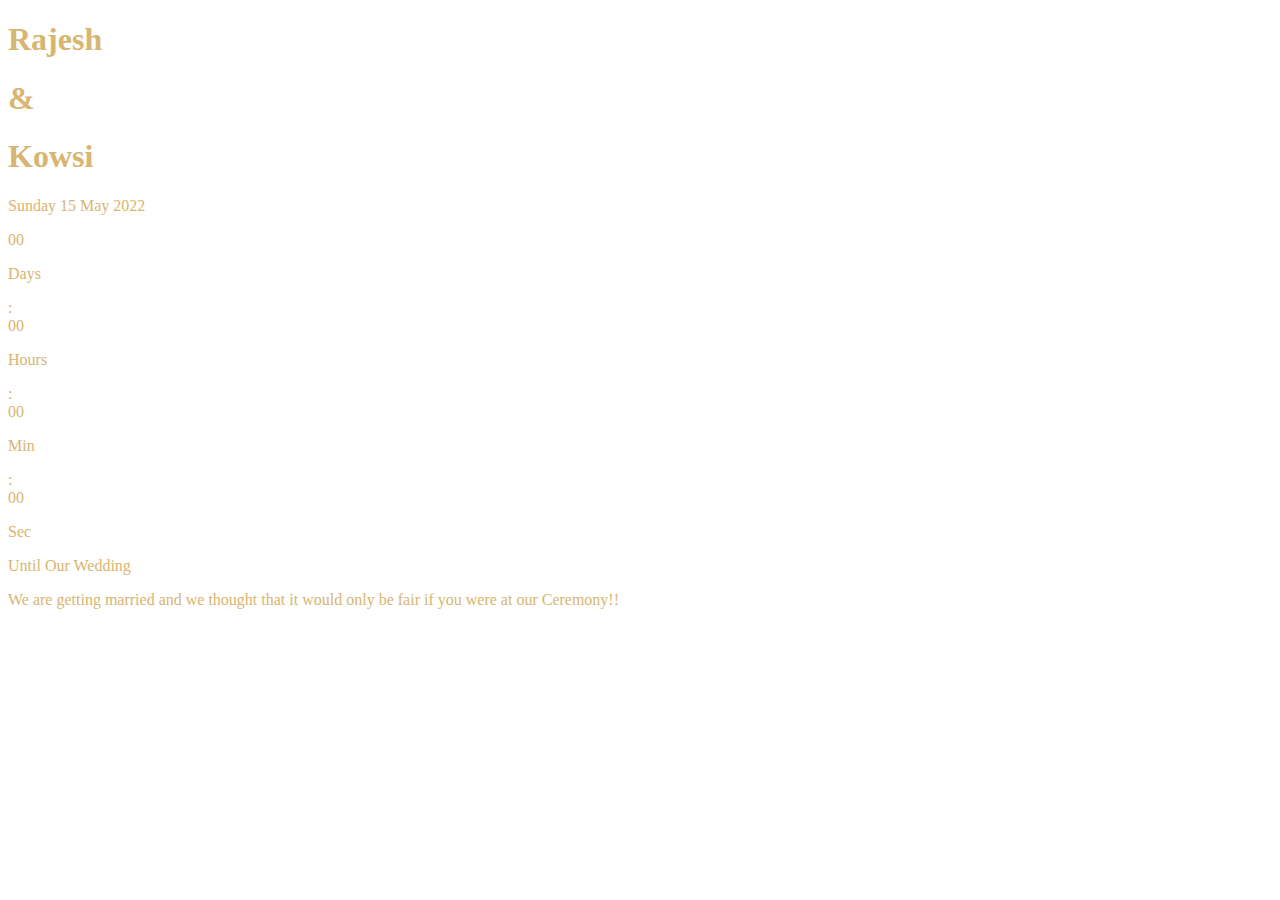
==== index.html @ df427284 "Initially added all the files" ====
<!DOCTYPE html>
<html>

<head>
  <iframe src="https://www.google.com/recaptcha/api2/aframe" width="0" height="0" style="display: none;"></iframe>
  <script
    src="https://partner.googleadservices.com/gampad/cookie.js?domain=weddingcountdown.app&amp;callback=_gfp_s_&amp;client=ca-pub-1834819461294413&amp;cookie=ID%3D0da181b50107f639-226eb4cf75d20084%3AT%3D1651133417%3ART%3D1651133417%3AS%3DALNI_MalWifsF5QAxH7OD2oUKZdy8uF-Nw">
  </script>
  <script src="https://pagead2.googlesyndication.com/pagead/managed/js/adsense/m202204210101/show_ads_impl.js?bust=31067235" id="google_shimpl"></script>
  <script async="" src="https://www.googletagmanager.com/gtag/js?id=G-8918T90C54"></script>
  <script>
    window.dataLayer = window.dataLayer || [];

    function gtag() {
      dataLayer.push(arguments);
    }
    gtag('js', new Date());

    gtag('config', 'G-8918T90C54');
  </script>
  <meta name="theme-color" content="#fc575e">
  <meta name="viewport" content="width=device-width">
  <meta charset="utf-8">
  <title>Rajesh ❤️ Kowsi Wedding Countdown</title>
  <meta name="robots" content="index,follow">
  <meta name="description" content="Wedding countdown is a wedding countdown app for Android. This timer app counts down days until your wedding date and at the same time allows you to design the wedding countdown page as you like">
  <meta property="og:title" content="Rajesh  ❤️  Kowsi  Wedding Countdown">
  <meta property="og:description" content="Wedding countdown is a wedding countdown app for Android. This timer app counts down days until your wedding date and at the same time allows you to design the wedding countdown page as you like">
  <meta property="og:image" content="https://firebasestorage.googleapis.com/v0/b/wedding-day-counter.appspot.com/o/web%2F5_15_2022_3c5a9bfc-2caf-4689-a928-f1ccabbaa469%2Fbg.jpg?alt=media">
  <meta property="og:image:alt" content="Rajesh ❤️  Kowsi  Wedding Countdown">
  <meta property="og:image:width" content="800">
  <meta property="og:image:height" content="600">
  <meta property="og:site_name" content="WeddingCountdown.app">
  <meta name="next-head-count" content="13">
  <!-- <link rel="preload" href="_next/static/css/b36b95d97a3a9784054e.css" as="style"> -->

  <script src="_next/static/chunks/timer.js"></script>
  <style></style>
</head>

<body>
  <div id="__next">
    <div class="app-container " style="min-height: 620px;">
      <main>

        <div class="h-full">
          <div class="invitation  h-full  relative
      bg-gray-900 text-white" style="filter: none; color: rgb(216, 181, 113);">
            <div class="absolute top-0 left-0 w-full h-full  bg-cover bg-center animate-bg-pos"
              style="background-image: url(&quot;images/bg.jpeg?alt=media&quot;); background-position: 0px 0px; filter: blur(0px);">
            </div>
            <div class="absolute z-20  w-full h-full p-4 flex flex-col justify-center items-center font-wdc_courgette">
              <div class="text-center text-4xl overflow-hidden" style="opacity: 1;">
                <h1 class = "PreciousFont">Rajesh</h1>
                <h1 class ="and">&amp;</h1>
                <h1 class = "PreciousFont">Kowsi</h1>
                <p class="text-sm">Sunday 15 May 2022</p>
              </div>
              <div class=" text-2xl relative mt-6 show-heart">
                <div class="absolute h-full w-full  bg-no-repeat bg-contain bg-center animate-heartbeat " style="background-image: url(&quot;images/shapes/heart/bg_shape_heart_5.png&quot;); opacity: 1;"></div>
                <div class="relative z-20  -top-4">
                  <div class="font-wdc_courgette" style="color: rgb(216, 181, 113);">
                    <div class="counter counter__">
                      <div class="counter__element">
                        <div id="days" style="opacity: 1;">00</div>
                        <p style="opacity: 1;">Days</p>
                      </div><span class="counter-seperator" style="opacity: 1;">:</span>
                      <div class="counter__element">
                        <div id="hours" style="opacity: 1;">00</div>
                        <p style="opacity: 1;">Hours</p>
                      </div><span class="counter-seperator" style="opacity: 1;">:</span>
                      <div class="counter__element">
                        <div id="mins" style="opacity: 1;">00</div>
                        <p style="opacity: 1;">Min</p>
                      </div><span class="counter-seperator" style="opacity: 1;">:</span>
                      <div class="counter__element">
                        <div id="secs" style="opacity: 1;">00</div>
                        <p style="opacity: 1;">Sec</p>
                      </div>
                    </div>
                  </div>
                  <script src="_next/static/chunks/timer.js"></script>
                  <p class="text-sm  mt-4 text-center" style="opacity: 1;">Until Our Wedding</p>
                </div>
              </div>
              <div class="text-sm  mt-4 text-center w-full px-3 h-14" style="opacity: 1;">
                <p class = "quote_p text-center">
                  <span class = "quote">We</span>
                  <span class = "quote">are</span>
                  <span class = "quote">getting</span>
                  <span class = "quote">married</span>
                  <span class = "quote">and</span>
                  <span class = "quote">we</span>
                  <span class = "quote">thought</span>
                  <span class = "quote">that</span>
                  <span class = "quote">it</span>
                  <span class = "quote">would</span>
                  <span class = "quote">only</span>
                  <span class = "quote">be</span>
                  <span class = "quote">fair</span>
                  <span class = "quote">if</span>
                  <span class = "quote">you</span>
                  <span class = "quote">were</span>
                  <span class = "quote">at</span>
                  <span class = "quote">our</span>
                  <span class = "quote">Ceremony!!</span>
                  <!-- <span class = "quote">be a</span>
                  <span class = "quote">reason</span>
                  <span class = "quote">for</span>
                  <span class = "quote">much</span>
                  <span class = "quote">more</span>
                  <span class = "quote">happiness</span>
                  <span class = "quote">at my</span>
                  <span class = "quote">wedding</span>
                  <span class = "quote">and</span>
                  <span class = "quote">give</span>
                  <span class = "quote">me</span>
                  <span class = "quote">one</span>
                  <span class = "quote">more</span>
                  <span class = "quote">reason</span>
                  <span class = "quote">to Smile!!!</span> -->
                </p>
              </div>
            </div>
          </div>
        </div>
      </main>
    </div>
  </div>

  <script id="__NEXT_DATA__" type="application/json">
    {
      "props": {
        "pageProps": {}
      },
      "page": "/watch",
      "query": {},
      "buildId": "m2f8VkoVGrjE9tf_0BhyI",
      "nextExport": true,
      "autoExport": true,
      "isFallback": false,
      "scriptLoader": []
    }
  </script>
  <link rel="stylesheet" href="_next/static/css/b36b95d97a3a9784054e.css" data-n-g=""><noscript data-n-css=""></noscript>


</body>
<script>
window.setTimeout(function() {
  location.href = "invitation.html";
}, 5000);
</script>


</html>
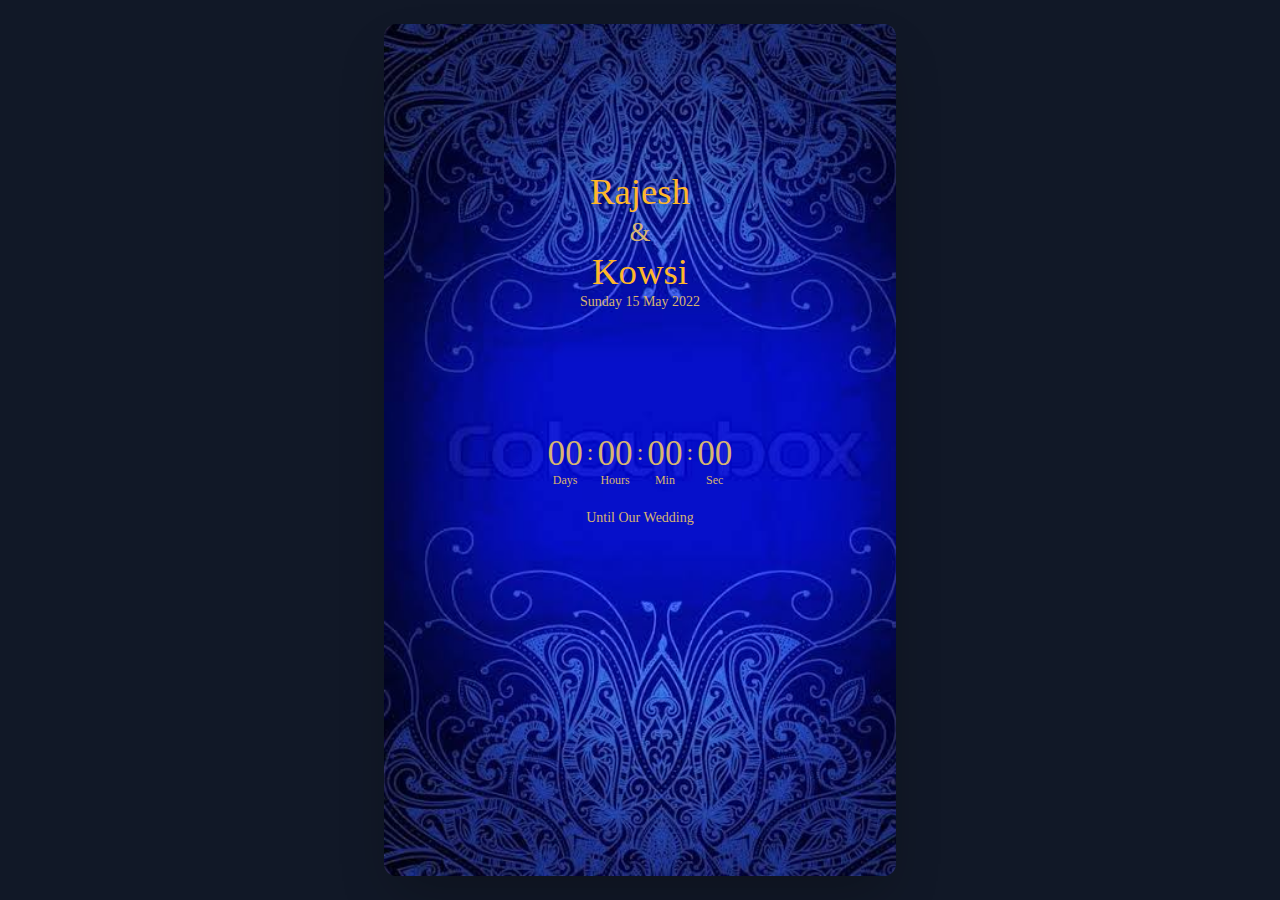
==== commit c7ad203e: "Update index.html" ====
--- a/index.html
+++ b/index.html
@@ -23,14 +23,14 @@
   <meta charset="utf-8">
   <title>Rajesh ❤️ Kowsi Wedding Countdown</title>
   <meta name="robots" content="index,follow">
-  <meta name="description" content="Wedding countdown is a wedding countdown app for Android. This timer app counts down days until your wedding date and at the same time allows you to design the wedding countdown page as you like">
-  <meta property="og:title" content="Rajesh  ❤️  Kowsi  Wedding Countdown">
-  <meta property="og:description" content="Wedding countdown is a wedding countdown app for Android. This timer app counts down days until your wedding date and at the same time allows you to design the wedding countdown page as you like">
-  <meta property="og:image" content="https://firebasestorage.googleapis.com/v0/b/wedding-day-counter.appspot.com/o/web%2F5_15_2022_3c5a9bfc-2caf-4689-a928-f1ccabbaa469%2Fbg.jpg?alt=media">
-  <meta property="og:image:alt" content="Rajesh ❤️  Kowsi  Wedding Countdown">
+  <meta name="description" content="Coordially Inviting to Attend Our Wedding and Shower your blessings On Us!!!">
+  <meta property="og:title" content="Rajesh  ❤️  Kowsi  Wedding Invitation">
+  <meta property="og:description" content="Coordially Inviting to Attend Our Wedding and Shower your blessings On Us!!!">
+  <meta property="og:image" content="Full_Invitation.jpg?alt=media">
+  <meta property="og:image:alt" content="Rajesh ❤️  Kowsi  Wedding Invitation">
   <meta property="og:image:width" content="800">
   <meta property="og:image:height" content="600">
-  <meta property="og:site_name" content="WeddingCountdown.app">
+  <meta property="og:site_name" content="WeddingInvitation">
   <meta name="next-head-count" content="13">
   <!-- <link rel="preload" href="_next/static/css/b36b95d97a3a9784054e.css" as="style"> -->
 
@@ -47,7 +47,7 @@
           <div class="invitation  h-full  relative
       bg-gray-900 text-white" style="filter: none; color: rgb(216, 181, 113);">
             <div class="absolute top-0 left-0 w-full h-full  bg-cover bg-center animate-bg-pos"
-              style="background-image: url(&quot;images/bg.jpeg?alt=media&quot;); background-position: 0px 0px; filter: blur(0px);">
+              style="background-image: url(&quot;bg.jpeg?alt=media&quot;); background-position: 0px 0px; filter: blur(0px);">
             </div>
             <div class="absolute z-20  w-full h-full p-4 flex flex-col justify-center items-center font-wdc_courgette">
               <div class="text-center text-4xl overflow-hidden" style="opacity: 1;">
@@ -57,7 +57,7 @@
                 <p class="text-sm">Sunday 15 May 2022</p>
               </div>
               <div class=" text-2xl relative mt-6 show-heart">
-                <div class="absolute h-full w-full  bg-no-repeat bg-contain bg-center animate-heartbeat " style="background-image: url(&quot;images/shapes/heart/bg_shape_heart_5.png&quot;); opacity: 1;"></div>
+                <div class="absolute h-full w-full  bg-no-repeat bg-contain bg-center animate-heartbeat " style="background-image: url(&quot;bg_shape_heart_5.png&quot;); opacity: 1;"></div>
                 <div class="relative z-20  -top-4">
                   <div class="font-wdc_courgette" style="color: rgb(216, 181, 113);">
                     <div class="counter counter__">
@@ -79,7 +79,7 @@
                       </div>
                     </div>
                   </div>
-                  <script src="_next/static/chunks/timer.js"></script>
+                  <script src="timer.js"></script>
                   <p class="text-sm  mt-4 text-center" style="opacity: 1;">Until Our Wedding</p>
                 </div>
               </div>
@@ -142,14 +142,14 @@
       "scriptLoader": []
     }
   </script>
-  <link rel="stylesheet" href="_next/static/css/b36b95d97a3a9784054e.css" data-n-g=""><noscript data-n-css=""></noscript>
+  <link rel="stylesheet" href="styles.css" data-n-g=""><noscript data-n-css=""></noscript>
 
 
 </body>
 <script>
 window.setTimeout(function() {
   location.href = "invitation.html";
-}, 5000);
+}, 6000);
 </script>
 
 
--- a/styles.css
+++ b/styles.css
@@ -0,0 +1,2560 @@
+@font-face {
+  font-family: Aclonica;
+  src: url(fonts/Aclonica-Regular.ttf) format("truetype")
+}
+
+@font-face {
+  font-family: Courgette-Regular;
+  src: url(Courgette-Regular.ttf) format("truetype");
+}
+@font-face {
+  font-family: Blacksword;
+  src: url(fonts/Blacksword.otf) format("truetype");
+}
+
+@font-face {
+  font-family: bold;
+  src: url(/fonts/Precious.ttf) format("truetype")
+}
+
+@font-face {
+  font-family: Parisienne-Regular;
+  src: url(fonts/Parisienne-Regular.ttf) format("truetype")
+}
+
+@font-face {
+  font-family: Courgette;
+  src: url(/fonts/Courgette.ttf) format("truetype")
+}
+
+@font-face {
+  font-family: GreatVibes;
+  src: url(/fonts/GreatVibes.ttf) format("truetype")
+}
+
+@font-face {
+  font-family: Kanit;
+  src: url(/fonts/Kanit.ttf) format("truetype")
+}
+
+@font-face {
+  font-family: Lora;
+  src: url(/fonts/Lora.ttf) format("truetype")
+}
+
+@font-face {
+  font-family: loveletters;
+  src: url(/fonts/loveletters.ttf) format("truetype")
+}
+
+@font-face {
+  font-family: Merienda;
+  src: url(/fonts/Merienda.ttf) format("truetype")
+}
+
+@font-face {
+  font-family: Niconne;
+  src: url(/fonts/Niconne.ttf) format("truetype")
+}
+
+@font-face {
+  font-family: Norican;
+  src: url(/fonts/Norican.ttf) format("truetype")
+}
+
+@font-face {
+  font-family: NovaRound;
+  src: url(/fonts/NovaRound.ttf) format("truetype")
+}
+
+@font-face {
+  font-family: Playball;
+  src: url(/fonts/Playball.ttf) format("truetype")
+}
+
+@font-face {
+  font-family: ReemKufi;
+  src: url(/fonts/ReemKufi.ttf) format("truetype")
+}
+
+@font-face {
+  font-family: Sacramento;
+  src: url(/fonts/Sacramento.ttf) format("truetype")
+}
+
+.font-wdc_aclonica {
+  font-family: Aclonica
+}
+
+.font-wdc_bold {
+  font-family: bold
+}
+
+.font-wdc_copse {
+  font-family: Copse
+}
+
+.font-wdc_courgette {
+  font-family: Courgette-Regular
+}
+
+.font-wdc_greatvibes {
+  font-family: GreatVibes
+}
+
+.font-wdc_kanit {
+  font-family: Kanit
+}
+
+.font-wdc_lora {
+  font-family: Lora
+}
+
+.font-wdc_loveletters {
+  font-family: loveletters
+}
+
+.font-wdc_merienda {
+  font-family: Merienda
+}
+
+.font-wdc_niconne {
+  font-family: Niconne
+}
+
+.font-wdc_norican {
+  font-family: Norican
+}
+
+.font-wdc_novaround {
+  font-family: NovaRound
+}
+
+.font-wdc_playball {
+  font-family: Playball
+}
+
+.font-wdc_reemkufi {
+  font-family: ReemKufi
+}
+
+.font-wdc_sacramento {
+  font-family: Sacramento
+}
+
+#headlessui-portal-root {
+  position: relative;
+  z-index: 50
+}
+
+@-webkit-keyframes animateBgPosition {
+  0% {
+    background-position: 0 0
+  }
+
+  to {
+    background-position: 100% 0
+  }
+}
+
+@keyframes animateBgPosition {
+  0% {
+    background-position: 0 0
+  }
+
+  to {
+    background-position: 100% 0
+  }
+}
+
+@-webkit-keyframes animateHeartBeat {
+  0% {
+    transform: scale(1.05)
+  }
+
+  to {
+    transform: scale(1)
+  }
+}
+
+@keyframes animateHeartBeat {
+  0% {
+    transform: scale(1.05)
+  }
+
+  to {
+    transform: scale(1)
+  }
+}
+
+.animate-heartbeat {
+  -webkit-animation: animateHeartBeat 1s infinite;
+  animation: animateHeartBeat 1s infinite;
+  -webkit-animation-delay: 1s;
+  animation-delay: 1s
+}
+
+.app-container {
+  position: relative;
+  height: 100%;
+  width: 100%;
+  --tw-bg-opacity: 1;
+  background-color: rgba(17, 24, 39, var(--tw-bg-opacity));
+  background-size: cover;
+  background-position: 50%
+}
+
+@media (min-width:768px) {
+  .app-container {
+    padding-top: 1.5rem;
+    padding-bottom: 1.5rem
+  }
+}
+
+.app-container main {
+  margin-left: auto;
+  margin-right: auto;
+  height: 100%;
+  max-width: 32rem;
+  overflow-x: hidden;
+  overscroll-behavior-y: auto;
+  --tw-shadow: 0 25px 50px -12px rgba(0, 0, 0, 0.25);
+  box-shadow: var(--tw-ring-offset-shadow, 0 0 #0000), var(--tw-ring-shadow, 0 0 #0000), var(--tw-shadow)
+}
+
+@media (min-width:768px) {
+  .app-container main {
+    border-radius: .75rem
+  }
+}
+
+.avatar__img {
+  height: 6rem;
+  width: 6rem;
+  border-radius: 9999px;
+  border-width: 2px;
+  --tw-border-opacity: 1;
+  border-color: rgba(255, 255, 255, var(--tw-border-opacity));
+  -o-object-fit: cover;
+  object-fit: cover;
+  -o-object-position: center;
+  object-position: center
+}
+
+.avatar__large {
+  height: 8rem;
+  width: 8rem
+}
+
+.counter {
+  display: flex;
+  justify-content: space-between;
+  padding: .25rem .75rem
+}
+
+.counter__element {
+  padding-left: .25rem;
+  padding-right: .25rem;
+  text-align: center;
+  font-size: 2.2rem;
+  line-height: 2.25rem;
+  min-width: 2.8rem
+  font-family: Blacksword;
+}
+
+.counter__element--whiteblock {
+  border-radius: .375rem;
+  --tw-bg-opacity: 1;
+  background-color: rgba(255, 255, 255, var(--tw-bg-opacity));
+  --tw-text-opacity: 1;
+  color: rgba(55, 65, 81, var(--tw-text-opacity));
+  --tw-shadow: 0 10px 15px -3px rgba(0, 0, 0, 0.1), 0 4px 6px -2px rgba(0, 0, 0, 0.05);
+  box-shadow: var(--tw-ring-offset-shadow, 0 0 #0000), var(--tw-ring-shadow, 0 0 #0000), var(--tw-shadow)
+}
+
+.counter__element p {
+  font-size: .75rem;
+  line-height: 1rem
+}
+
+.counter-seperator {
+  display: inline-block
+}
+
+.counter__whiteblock>:not([hidden])~:not([hidden]) {
+  --tw-space-x-reverse: 0;
+  margin-right: calc(.5rem * var(--tw-space-x-reverse));
+  margin-left: calc(.5rem * calc(1 - var(--tw-space-x-reverse)))
+}
+
+.counter__whiteblock .counter__element {
+  border-radius: .375rem;
+  --tw-bg-opacity: 1;
+  background-color: rgba(255, 255, 255, var(--tw-bg-opacity));
+  font-size: 1.875rem;
+  line-height: 2.25rem;
+  --tw-text-opacity: 1;
+  color: rgba(55, 65, 81, var(--tw-text-opacity));
+  --tw-shadow: 0 10px 15px -3px rgba(0, 0, 0, 0.1), 0 4px 6px -2px rgba(0, 0, 0, 0.05);
+  box-shadow: var(--tw-ring-offset-shadow, 0 0 #0000), var(--tw-ring-shadow, 0 0 #0000), var(--tw-shadow)
+}
+
+.counter__whiteblock .counter-seperator {
+  display: none
+}
+
+.counter__singleblock>:not([hidden])~:not([hidden]) {
+  --tw-space-x-reverse: 0;
+  margin-right: calc(.25rem * var(--tw-space-x-reverse));
+  margin-left: calc(.25rem * calc(1 - var(--tw-space-x-reverse)))
+}
+
+.counter__singleblock .counter__element:first-child {
+  border-top-left-radius: .5rem;
+  border-bottom-left-radius: .5rem
+}
+
+.counter__singleblock .counter__element:last-child {
+  border-top-right-radius: .5rem;
+  border-bottom-right-radius: .5rem
+}
+
+.counter__singleblock .counter__element {
+  --tw-bg-opacity: 1;
+  background-color: rgba(255, 255, 255, var(--tw-bg-opacity));
+  font-size: 1.875rem;
+  line-height: 2.25rem;
+  --tw-text-opacity: 1;
+  color: rgba(55, 65, 81, var(--tw-text-opacity));
+  --tw-shadow: 0 10px 15px -3px rgba(0, 0, 0, 0.1), 0 4px 6px -2px rgba(0, 0, 0, 0.05);
+  box-shadow: var(--tw-ring-offset-shadow, 0 0 #0000), var(--tw-ring-shadow, 0 0 #0000), var(--tw-shadow)
+}
+
+.counter__singleblock .counter-seperator {
+  display: none
+}
+
+.counter__daysleft>:not([hidden])~:not([hidden]) {
+  --tw-space-x-reverse: 0;
+  margin-right: calc(1rem * var(--tw-space-x-reverse));
+  margin-left: calc(1rem * calc(1 - var(--tw-space-x-reverse)))
+}
+
+.counter__daysleft .counter__element.counter_day {
+  margin-left: auto;
+  margin-right: auto;
+  margin-bottom: 2rem;
+  width: 7rem;
+  padding: .75rem;
+  font-size: 3.75rem;
+  line-height: 1
+}
+
+.counter__daysleft .counter__element.counter_day p {
+  font-size: 1rem;
+  line-height: 1.5rem
+}
+
+.counter__daysleft .counter_time_elements {
+  display: flex
+}
+
+.counter__daysleft .counter_time_elements>:not([hidden])~:not([hidden]) {
+  --tw-space-x-reverse: 0;
+  margin-right: calc(.75rem * var(--tw-space-x-reverse));
+  margin-left: calc(.75rem * calc(1 - var(--tw-space-x-reverse)))
+}
+
+.counter__daysleft .counter__element {
+  position: relative;
+  border-width: 2px;
+  border-color: transparent;
+  --tw-ring-offset-shadow: var(--tw-ring-inset) 0 0 0 var(--tw-ring-offset-width) var(--tw-ring-offset-color);
+  --tw-ring-shadow: var(--tw-ring-inset) 0 0 0 calc(1px + var(--tw-ring-offset-width)) var(--tw-ring-color);
+  box-shadow: var(--tw-ring-offset-shadow), var(--tw-ring-shadow), var(--tw-shadow, 0 0 #0000);
+  --tw-ring-opacity: 1;
+  --tw-ring-color: rgba(217, 119, 6, var(--tw-ring-opacity))
+}
+
+.counter__daysleft .counter__element:after, .counter__daysleft .counter__element:before {
+  position: absolute;
+  top: 0;
+  left: 0;
+  height: 100%;
+  width: 100%;
+  content: ""
+}
+
+.counter__daysleft .counter__element:before {
+  border-width: 2px;
+  --tw-border-opacity: 1;
+  border-color: rgba(245, 158, 11, var(--tw-border-opacity));
+  padding: .5rem
+}
+
+.counter__daysleft .counter__element {
+  padding: .25rem;
+  font-size: 1.875rem;
+  line-height: 2.25rem;
+  min-width: 4.3rem
+}
+
+.counter__daysleft .counter-seperator {
+  display: none
+}
+
+.animate-bg-pos {
+  -webkit-animation: animateBgPosition 5s linear infinite alternate;
+  animation: animateBgPosition 5s linear infinite alternate;
+  -webkit-animation-delay: 1s;
+  animation-delay:1s
+}
+
+.show-heart {
+  display: flex;
+  height: 20rem;
+  width: 24rem;
+  flex-direction: column;
+  align-items: center;
+  justify-content: center;
+  background-size: contain;
+  background-position: 50%;
+  background-repeat: no-repeat
+}
+
+.theme-elegant .counter__element p {
+  --tw-text-opacity: 1;
+  color: rgba(156, 163, 175, var(--tw-text-opacity))
+}
+
+.theme-daystogo {
+  background-size: 100%;
+  background-repeat: no-repeat;
+  background-position: top;
+  background-image: linear-gradient(115deg, transparent 50%, rgb(241 118 118/40%) 0)
+}
+
+@media (min-width:768px) {
+  .theme-daystogo {
+    background-image: linear-gradient(115deg, transparent 50%, rgb(241 118 118/40%) 0)
+  }
+}
+
+.theme-daystogo .counter_day div {
+  font-size: 6rem;
+  line-height: 1
+}
+
+@media (min-width:768px) {
+  .theme-daystogo .counter_day div {
+    font-size: 6rem;
+    line-height: 1
+  }
+}
+
+.theme-daystogo .counter_day p {
+  font-size: 1.25rem;
+  line-height: 1.75rem
+}
+
+.theme-daystogo .counter_time_elements {
+  margin-top: .5rem;
+  display: flex
+}
+
+.theme-daystogo .counter_time_elements .counter__element div {
+  font-size: 1.875rem;
+  line-height: 2.25rem
+}
+
+.theme-balckandwhite .counter {
+  width: 5rem;
+  flex-direction: column;
+  padding-left: 0;
+  padding-right: 0
+}
+
+.theme-balckandwhite .counter-seperator {
+  display: none
+}
+
+.theme-balckandwhite .counter__element {
+  margin-bottom: .5rem;
+  width: 5rem;
+  border-radius: .125rem;
+  padding: .5rem;
+  text-align: left;
+  font-size: 2.25rem;
+  line-height: 2.5rem;
+  --tw-text-opacity: 1;
+  color: rgba(255, 255, 255, var(--tw-text-opacity));
+  background-color: #f9f9f96b
+}
+
+.theme-balckandwhite .counter__element p, .theme-balckandwhite .date-txt {
+  --tw-text-opacity: 1;
+  color: rgba(0, 0, 0, var(--tw-text-opacity))
+}
+
+.theme-balckandwhite .date-txt {
+  margin-top: .5rem;
+  margin-bottom: 1.5rem;
+  font-size: 1.125rem;
+  line-height: 1.75rem
+}
+
+.date-txt span, .meta-text {
+  display: inline-block;
+  border-radius: .5rem;
+  padding-left: .5rem;
+  padding-right: .5rem;
+  --tw-text-opacity: 1;
+  color: rgba(0, 0, 0, var(--tw-text-opacity));
+  background-color: #f9f9f96b
+}
+
+.article-card {
+  width: 100%;
+  padding: 1rem
+}
+
+@media (min-width:768px) {
+  .article-card {
+    width: 50%
+  }
+}
+
+.article-card__body {
+  display: block;
+  cursor: pointer;
+  overflow: hidden;
+  border-radius: .375rem;
+  --tw-bg-opacity: 1;
+  background-color: rgba(255, 255, 255, var(--tw-bg-opacity));
+  padding: 1rem;
+  --tw-text-opacity: 1;
+  color: rgba(75, 85, 99, var(--tw-text-opacity));
+  --tw-shadow: 0 1px 2px 0 rgba(0, 0, 0, 0.05)
+}
+
+.article-card__body, .article-card__body:hover {
+  box-shadow: var(--tw-ring-offset-shadow, 0 0 #0000), var(--tw-ring-shadow, 0 0 #0000), var(--tw-shadow)
+}
+
+.article-card__body:hover {
+  --tw-shadow: 0 20px 25px -5px rgba(0, 0, 0, 0.1), 0 10px 10px -5px rgba(0, 0, 0, 0.04)
+}
+
+.article-card__body h2 {
+  font-size: 1.25rem;
+  line-height: 1.75rem;
+  font-weight: 600;
+  line-height: 1.5;
+  letter-spacing: .025em
+}
+
+.article-card__body p {
+  height: 4rem;
+  overflow-y: hidden
+}
+
+.article-card__body:hover h2, .article-card__footer {
+  --tw-text-opacity: 1;
+  color: rgba(236, 72, 153, var(--tw-text-opacity))
+}
+
+.article-card__footer {
+  position: relative;
+  font-size: .75rem;
+  line-height: 1rem
+}
+
+.article-post {
+  padding: 1rem
+}
+
+.article-post article {
+  color: #374151;
+  max-width: 65ch
+}
+
+.article-post article [class~=lead] {
+  color: #4b5563;
+  font-size: 1.25em;
+  line-height: 1.6;
+  margin-top: 1.2em;
+  margin-bottom: 1.2em
+}
+
+.article-post article a {
+  color: #111827;
+  text-decoration: underline;
+  font-weight: 500
+}
+
+.article-post article strong {
+  color: #111827;
+  font-weight: 600
+}
+
+.article-post article ol[type=A] {
+  --list-counter-style: upper-alpha
+}
+
+.article-post article ol[type=a] {
+  --list-counter-style: lower-alpha
+}
+
+.article-post article ol[type=A s] {
+  --list-counter-style: upper-alpha
+}
+
+.article-post article ol[type=a s] {
+  --list-counter-style: lower-alpha
+}
+
+.article-post article ol[type=I] {
+  --list-counter-style: upper-roman
+}
+
+.article-post article ol[type=i] {
+  --list-counter-style: lower-roman
+}
+
+.article-post article ol[type=I s] {
+  --list-counter-style: upper-roman
+}
+
+.article-post article ol[type=i s] {
+  --list-counter-style: lower-roman
+}
+
+.article-post article ol[type="1"] {
+  --list-counter-style: decimal
+}
+
+.article-post article ol>li {
+  position: relative;
+  padding-left: 1.75em
+}
+
+.article-post article ol>li:before {
+  content: counter(list-item, var(--list-counter-style, decimal)) ".";
+  position: absolute;
+  font-weight: 400;
+  color: #6b7280;
+  left: 0
+}
+
+.article-post article ul>li {
+  position: relative;
+  padding-left: 1.75em
+}
+
+.article-post article ul>li:before {
+  content: "";
+  position: absolute;
+  background-color: #d1d5db;
+  border-radius: 50%;
+  width: .375em;
+  height: .375em;
+  top: calc(.875em - .1875em);
+  left: .25em
+}
+
+.article-post article hr {
+  border-color: #e5e7eb;
+  border-top-width: 1px;
+  margin-top: 3em;
+  margin-bottom: 3em
+}
+
+.article-post article blockquote {
+  font-weight: 500;
+  font-style: italic;
+  color: #111827;
+  border-left-width: .25rem;
+  border-left-color: #e5e7eb;
+  quotes: "\201C""\201D""\2018""\2019";
+  margin-top: 1.6em;
+  margin-bottom: 1.6em;
+  padding-left: 1em
+}
+
+.article-post article blockquote p:first-of-type:before {
+  content: open-quote
+}
+
+.article-post article blockquote p:last-of-type:after {
+  content: close-quote
+}
+
+.article-post article h1 {
+  color: #111827;
+  font-weight: 800;
+  font-size: 2.25em;
+  margin-top: 0;
+  margin-bottom: .8888889em;
+  line-height: 1.1111111
+}
+
+.article-post article h2 {
+  color: #111827;
+  font-weight: 700;
+  font-size: 1.5em;
+  margin-top: 2em;
+  margin-bottom: 1em;
+  line-height: 1.3333333
+}
+
+.article-post article h3 {
+  color: #111827;
+  font-weight: 600;
+  font-size: 1.25em;
+  margin-top: 1.6em;
+  margin-bottom: .6em;
+  line-height: 1.6
+}
+
+.article-post article h4 {
+  color: #111827;
+  font-weight: 600;
+  margin-top: 1.5em;
+  margin-bottom: .5em;
+  line-height: 1.5
+}
+
+.article-post article figure figcaption {
+  color: #6b7280;
+  font-size: .875em;
+  line-height: 1.4285714;
+  margin-top: .8571429em
+}
+
+.article-post article code {
+  color: #111827;
+  font-weight: 600;
+  font-size: .875em
+}
+
+.article-post article code:after, .article-post article code:before {
+  content: "`"
+}
+
+.article-post article a code {
+  color: #111827
+}
+
+.article-post article pre {
+  color: #e5e7eb;
+  background-color: #1f2937;
+  overflow-x: auto;
+  font-size: .875em;
+  line-height: 1.7142857;
+  margin-top: 1.7142857em;
+  margin-bottom: 1.7142857em;
+  border-radius: .375rem;
+  padding: .8571429em 1.1428571em
+}
+
+.article-post article pre code {
+  background-color: transparent;
+  border-width: 0;
+  border-radius: 0;
+  padding: 0;
+  font-weight: 400;
+  color: inherit;
+  font-size: inherit;
+  font-family: inherit;
+  line-height: inherit
+}
+
+.article-post article pre code:after, .article-post article pre code:before {
+  content: none
+}
+
+.article-post article table {
+  width: 100%;
+  table-layout: auto;
+  text-align: left;
+  margin-top: 2em;
+  margin-bottom: 2em;
+  font-size: .875em;
+  line-height: 1.7142857
+}
+
+.article-post article thead {
+  color: #111827;
+  font-weight: 600;
+  border-bottom-width: 1px;
+  border-bottom-color: #d1d5db
+}
+
+.article-post article thead th {
+  vertical-align: bottom;
+  padding-right: .5714286em;
+  padding-bottom: .5714286em;
+  padding-left: .5714286em
+}
+
+.article-post article tbody tr {
+  border-bottom-width: 1px;
+  border-bottom-color: #e5e7eb
+}
+
+.article-post article tbody tr:last-child {
+  border-bottom-width: 0
+}
+
+.article-post article tbody td {
+  vertical-align: top;
+  padding: .5714286em
+}
+
+.article-post article {
+  font-size: 1rem;
+  line-height: 1.75
+}
+
+.article-post article p {
+  margin-top: 1.25em;
+  margin-bottom: 1.25em
+}
+
+.article-post article figure, .article-post article img, .article-post article video {
+  margin-top: 2em;
+  margin-bottom: 2em
+}
+
+.article-post article figure>* {
+  margin-top: 0;
+  margin-bottom: 0
+}
+
+.article-post article h2 code {
+  font-size: .875em
+}
+
+.article-post article h3 code {
+  font-size: .9em
+}
+
+.article-post article ol, .article-post article ul {
+  margin-top: 1.25em;
+  margin-bottom: 1.25em
+}
+
+.article-post article li {
+  margin-top: .5em;
+  margin-bottom: .5em
+}
+
+.article-post article>ul>li p {
+  margin-top: .75em;
+  margin-bottom: .75em
+}
+
+.article-post article>ul>li>:first-child {
+  margin-top: 1.25em
+}
+
+.article-post article>ul>li>:last-child {
+  margin-bottom: 1.25em
+}
+
+.article-post article>ol>li>:first-child {
+  margin-top: 1.25em
+}
+
+.article-post article>ol>li>:last-child {
+  margin-bottom: 1.25em
+}
+
+.article-post article ol ol, .article-post article ol ul, .article-post article ul ol, .article-post article ul ul {
+  margin-top: .75em;
+  margin-bottom: .75em
+}
+
+.article-post article h2+*, .article-post article h3+*, .article-post article h4+*, .article-post article hr+* {
+  margin-top: 0
+}
+
+.article-post article thead th:first-child {
+  padding-left: 0
+}
+
+.article-post article thead th:last-child {
+  padding-right: 0
+}
+
+.article-post article tbody td:first-child {
+  padding-left: 0
+}
+
+.article-post article tbody td:last-child {
+  padding-right: 0
+}
+
+.article-post article>:first-child {
+  margin-top: 0
+}
+
+.article-post article>:last-child {
+  margin-bottom: 0
+}
+
+.article-post article {
+  border-radius: .375rem;
+  --tw-bg-opacity: 1;
+  background-color: rgba(255, 255, 255, var(--tw-bg-opacity));
+  padding: 1rem;
+  --tw-text-opacity: 1;
+  color: rgba(75, 85, 99, var(--tw-text-opacity))
+}
+
+.article-post__footer {
+  padding-top: 1rem;
+  padding-bottom: 1rem
+}
+
+.static-page {
+  padding: 1rem
+}
+
+.static-page section {
+  color: #374151;
+  max-width: 65ch
+}
+
+.static-page section [class~=lead] {
+  color: #4b5563;
+  font-size: 1.25em;
+  line-height: 1.6;
+  margin-top: 1.2em;
+  margin-bottom: 1.2em
+}
+
+.static-page section a {
+  color: #111827;
+  text-decoration: underline;
+  font-weight: 500
+}
+
+.static-page section strong {
+  color: #111827;
+  font-weight: 600
+}
+
+.static-page section ol[type=A] {
+  --list-counter-style: upper-alpha
+}
+
+.static-page section ol[type=a] {
+  --list-counter-style: lower-alpha
+}
+
+.static-page section ol[type=A s] {
+  --list-counter-style: upper-alpha
+}
+
+.static-page section ol[type=a s] {
+  --list-counter-style: lower-alpha
+}
+
+.static-page section ol[type=I] {
+  --list-counter-style: upper-roman
+}
+
+.static-page section ol[type=i] {
+  --list-counter-style: lower-roman
+}
+
+.static-page section ol[type=I s] {
+  --list-counter-style: upper-roman
+}
+
+.static-page section ol[type=i s] {
+  --list-counter-style: lower-roman
+}
+
+.static-page section ol[type="1"] {
+  --list-counter-style: decimal
+}
+
+.static-page section ol>li {
+  position: relative;
+  padding-left: 1.75em
+}
+
+.static-page section ol>li:before {
+  content: counter(list-item, var(--list-counter-style, decimal)) ".";
+  position: absolute;
+  font-weight: 400;
+  color: #6b7280;
+  left: 0
+}
+
+.static-page section ul>li {
+  position: relative;
+  padding-left: 1.75em
+}
+
+.static-page section ul>li:before {
+  content: "";
+  position: absolute;
+  background-color: #d1d5db;
+  border-radius: 50%;
+  width: .375em;
+  height: .375em;
+  top: calc(.875em - .1875em);
+  left: .25em
+}
+
+.static-page section hr {
+  border-color: #e5e7eb;
+  border-top-width: 1px;
+  margin-top: 3em;
+  margin-bottom: 3em
+}
+
+.static-page section blockquote {
+  font-weight: 500;
+  font-style: italic;
+  color: #111827;
+  border-left-width: .25rem;
+  border-left-color: #e5e7eb;
+  quotes: "\201C""\201D""\2018""\2019";
+  margin-top: 1.6em;
+  margin-bottom: 1.6em;
+  padding-left: 1em
+}
+
+.static-page section blockquote p:first-of-type:before {
+  content: open-quote
+}
+
+.static-page section blockquote p:last-of-type:after {
+  content: close-quote
+}
+
+.static-page section h1 {
+  color: #111827;
+  font-weight: 800;
+  font-size: 2.25em;
+  margin-top: 0;
+  margin-bottom: .8888889em;
+  line-height: 1.1111111
+}
+
+.static-page section h2 {
+  color: #111827;
+  font-weight: 700;
+  font-size: 1.5em;
+  margin-top: 2em;
+  margin-bottom: 1em;
+  line-height: 1.3333333
+}
+
+.static-page section h3 {
+  color: #111827;
+  font-weight: 600;
+  font-size: 1.25em;
+  margin-top: 1.6em;
+  margin-bottom: .6em;
+  line-height: 1.6
+}
+
+.static-page section h4 {
+  color: #111827;
+  font-weight: 600;
+  margin-top: 1.5em;
+  margin-bottom: .5em;
+  line-height: 1.5
+}
+
+.static-page section figure figcaption {
+  color: #6b7280;
+  font-size: .875em;
+  line-height: 1.4285714;
+  margin-top: .8571429em
+}
+
+.static-page section code {
+  color: #111827;
+  font-weight: 600;
+  font-size: .875em
+}
+
+.static-page section code:after, .static-page section code:before {
+  content: "`"
+}
+
+.static-page section a code {
+  color: #111827
+}
+
+.static-page section pre {
+  color: #e5e7eb;
+  background-color: #1f2937;
+  overflow-x: auto;
+  font-size: .875em;
+  line-height: 1.7142857;
+  margin-top: 1.7142857em;
+  margin-bottom: 1.7142857em;
+  border-radius: .375rem;
+  padding: .8571429em 1.1428571em
+}
+
+.static-page section pre code {
+  background-color: transparent;
+  border-width: 0;
+  border-radius: 0;
+  padding: 0;
+  font-weight: 400;
+  color: inherit;
+  font-size: inherit;
+  font-family: inherit;
+  line-height: inherit
+}
+
+.static-page section pre code:after, .static-page section pre code:before {
+  content: none
+}
+
+.static-page section table {
+  width: 100%;
+  table-layout: auto;
+  text-align: left;
+  margin-top: 2em;
+  margin-bottom: 2em;
+  font-size: .875em;
+  line-height: 1.7142857
+}
+
+.static-page section thead {
+  color: #111827;
+  font-weight: 600;
+  border-bottom-width: 1px;
+  border-bottom-color: #d1d5db
+}
+
+.static-page section thead th {
+  vertical-align: bottom;
+  padding-right: .5714286em;
+  padding-bottom: .5714286em;
+  padding-left: .5714286em
+}
+
+.static-page section tbody tr {
+  border-bottom-width: 1px;
+  border-bottom-color: #e5e7eb
+}
+
+.static-page section tbody tr:last-child {
+  border-bottom-width: 0
+}
+
+.static-page section tbody td {
+  vertical-align: top;
+  padding: .5714286em
+}
+
+.static-page section {
+  font-size: 1rem;
+  line-height: 1.75
+}
+
+.static-page section p {
+  margin-top: 1.25em;
+  margin-bottom: 1.25em
+}
+
+.static-page section figure, .static-page section img, .static-page section video {
+  margin-top: 2em;
+  margin-bottom: 2em
+}
+
+.static-page section figure>* {
+  margin-top: 0;
+  margin-bottom: 0
+}
+
+.static-page section h2 code {
+  font-size: .875em
+}
+
+.static-page section h3 code {
+  font-size: .9em
+}
+
+.static-page section ol, .static-page section ul {
+  margin-top: 1.25em;
+  margin-bottom: 1.25em
+}
+
+.static-page section li {
+  margin-top: .5em;
+  margin-bottom: .5em
+}
+
+.static-page section>ul>li p {
+  margin-top: .75em;
+  margin-bottom: .75em
+}
+
+.static-page section>ul>li>:first-child {
+  margin-top: 1.25em
+}
+
+.static-page section>ul>li>:last-child {
+  margin-bottom: 1.25em
+}
+
+.static-page section>ol>li>:first-child {
+  margin-top: 1.25em
+}
+
+.static-page section>ol>li>:last-child {
+  margin-bottom: 1.25em
+}
+
+.prose ol ol, .prose ol ul, .prose ul ol, .prose ul ul, .static-page section ol ol, .static-page section ol ul, .static-page section ul ol, .static-page section ul ul {
+  margin-top: .75em;
+  margin-bottom: .75em
+}
+
+.static-page section h2+*, .static-page section h3+*, .static-page section h4+*, .static-page section hr+* {
+  margin-top: 0
+}
+
+.static-page section thead th:first-child {
+  padding-left: 0
+}
+
+.static-page section thead th:last-child {
+  padding-right: 0
+}
+
+.static-page section tbody td:first-child {
+  padding-left: 0
+}
+
+.static-page section tbody td:last-child {
+  padding-right: 0
+}
+
+.static-page section>:first-child {
+  margin-top: 0
+}
+
+.static-page section>:last-child {
+  margin-bottom: 0
+}
+
+.static-page section {
+  min-width: 100%;
+  border-radius: .375rem;
+  --tw-bg-opacity: 1;
+  background-color: rgba(255, 255, 255, var(--tw-bg-opacity));
+  padding: 1rem;
+  --tw-text-opacity: 1;
+  color: rgba(75, 85, 99, var(--tw-text-opacity))
+}
+
+.static-page__footer {
+  padding-top: 1rem;
+  padding-bottom: 1rem
+}
+
+.centerlize {
+  position: absolute;
+  text-align: center;
+  top: 50%;
+  left: 50%;
+  transform: translate(-50%, -50%)
+}
+
+.and {
+  font-size: 75%
+}
+
+.link-small {
+  font-size: .875rem;
+  line-height: 1.25rem;
+  --tw-text-opacity: 1;
+  color: rgba(248, 113, 113, var(--tw-text-opacity))
+}
+
+.link-small:hover {
+  --tw-text-opacity: 1;
+  color: rgba(219, 39, 119, var(--tw-text-opacity))
+}
+
+.grd-1 {
+  background-image: linear-gradient(to right top, #f76e7d, #f55e72, #f24c68, #ef365e, #eb1254)
+}
+
+.ad_main_area_bottom {
+  width: 320px;
+  height: 100px;
+  display: inline-block
+}
+
+@media(min-width:490px) {
+  .ad_main_area_bottom {
+    width: 468px;
+    height: 60px;
+    display: inline-block
+  }
+}
+
+/*! tailwindcss v2.2.15 | MIT License | https://tailwindcss.com */
+/*! modern-normalize v1.1.0 | MIT License | https://github.com/sindresorhus/modern-normalize */
+html {
+  -moz-tab-size: 4;
+  -o-tab-size: 4;
+  tab-size: 4;
+  line-height: 1.15;
+  -webkit-text-size-adjust: 100%
+}
+
+body {
+  margin: 0;
+  font-family: system-ui, -apple-system, Segoe UI, Roboto, Helvetica, Arial, sans-serif, Apple Color Emoji, Segoe UI Emoji
+}
+
+hr {
+  height: 0;
+  color: inherit
+}
+
+abbr[title] {
+  -webkit-text-decoration: underline dotted;
+  text-decoration: underline dotted
+}
+
+b, strong {
+  font-weight: bolder
+}
+
+code, kbd, pre, samp {
+  font-family: ui-monospace, SFMono-Regular, Consolas, Liberation Mono, Menlo, monospace;
+  font-size: 1em
+}
+
+small {
+  font-size: 80%
+}
+
+sub, sup {
+  font-size: 75%;
+  line-height: 0;
+  position: relative;
+  vertical-align: baseline
+}
+
+sub {
+  bottom: -.25em
+}
+
+sup {
+  top: -.5em
+}
+
+table {
+  text-indent: 0;
+  border-color: inherit
+}
+
+button, input, optgroup, select, textarea {
+  font-family: inherit;
+  font-size: 100%;
+  line-height: 1.15;
+  margin: 0
+}
+
+button, select {
+  text-transform: none
+}
+
+[type=button], button {
+  -webkit-appearance: button
+}
+
+legend {
+  padding: 0
+}
+
+progress {
+  vertical-align: baseline
+}
+
+summary {
+  display: list-item
+}
+
+blockquote, dd, dl, figure, h1, h2, h3, h4, h5, h6, hr, p, pre {
+  margin: 0
+}
+
+button {
+  background-color: transparent;
+  background-image: none
+}
+
+fieldset, ol, ul {
+  margin: 0;
+  padding: 0
+}
+
+ol, ul {
+  list-style: none
+}
+
+html {
+  font-family: ui-sans-serif, system-ui, -apple-system, BlinkMacSystemFont, Segoe UI, Roboto, Helvetica Neue, Arial, Noto Sans, sans-serif, Apple Color Emoji, Segoe UI Emoji, Segoe UI Symbol, Noto Color Emoji;
+  line-height: 1.5
+}
+
+body {
+  font-family: inherit;
+  line-height: inherit
+}
+
+*, :after, :before {
+  box-sizing: border-box;
+  border: 0 solid
+}
+
+hr {
+  border-top-width: 1px
+}
+
+img {
+  border-style: solid
+}
+
+textarea {
+  resize: vertical
+}
+
+input::-moz-placeholder, textarea::-moz-placeholder {
+  opacity: 1;
+  color: #9ca3af
+}
+
+input:-ms-input-placeholder, textarea:-ms-input-placeholder {
+  opacity: 1;
+  color: #9ca3af
+}
+
+input::placeholder, textarea::placeholder {
+  opacity: 1;
+  color: #9ca3af
+}
+
+button {
+  cursor: pointer
+}
+
+table {
+  border-collapse: collapse
+}
+
+h1, h2, h3, h4, h5, h6 {
+  font-size: inherit;
+  font-weight: inherit
+}
+
+a {
+  color: inherit;
+  text-decoration: inherit
+}
+
+button, input, optgroup, select, textarea {
+  padding: 0;
+  line-height: inherit;
+  color: inherit
+}
+
+code, kbd, pre, samp {
+  font-family: ui-monospace, SFMono-Regular, Menlo, Monaco, Consolas, Liberation Mono, Courier New, monospace
+}
+
+audio, canvas, embed, iframe, img, object, svg, video {
+  display: block;
+  vertical-align: middle
+}
+
+img, video {
+  max-width: 100%;
+  height: auto
+}
+
+*, :after, :before {
+  --tw-border-opacity: 1;
+  border-color: rgba(229, 231, 235, var(--tw-border-opacity))
+}
+
+#__next, body, html {
+  position: relative;
+  height: 100%
+}
+
+.static {
+  position: static
+}
+
+.fixed {
+  position: fixed
+}
+
+.absolute {
+  position: absolute
+}
+
+.relative {
+  position: relative
+}
+
+.inset-0 {
+  top: 0;
+  right: 0;
+  bottom: 0;
+  left: 0
+}
+
+.top-0 {
+  top: 0
+}
+
+.top-2 {
+  top: .5rem
+}
+
+.-top-4 {
+  top: -1rem
+}
+
+.right-2 {
+  right: .5rem
+}
+
+.bottom-0 {
+  bottom: 0
+}
+
+.left-0 {
+  left: 0
+}
+
+.z-10 {
+  z-index: 10
+}
+
+.z-20 {
+  z-index: 20
+}
+
+.z-50 {
+  z-index: 50
+}
+
+.mx-auto {
+  margin-left: auto;
+  margin-right: auto
+}
+
+.my-4 {
+  margin-top: 1rem;
+  margin-bottom: 1rem
+}
+
+.mt-2 {
+  margin-top: .5rem
+}
+
+.mt-4 {
+  margin-top: 1rem
+}
+
+.mt-6 {
+  margin-top: 1.5rem
+}
+
+.-mt-2 {
+  margin-top: -.5rem
+}
+
+.mb-2 {
+  margin-bottom: .5rem
+}
+
+.mb-4 {
+  margin-bottom: 1rem
+}
+
+.ml-2 {
+  margin-left: .5rem
+}
+
+.ml-3 {
+  margin-left: .75rem
+}
+
+.ml-auto {
+  margin-left: auto
+}
+
+.block {
+  display: block
+}
+
+.inline-block {
+  display: inline-block
+}
+
+.flex {
+  display: flex
+}
+
+.table {
+  display: table
+}
+
+.h-0 {
+  height: 0
+}
+
+.h-10 {
+  height: 2.5rem
+}
+
+.h-12 {
+  height: 3rem
+}
+
+.h-14 {
+  height: 3.5rem
+}
+
+.h-20 {
+  height: 5rem
+}
+
+.h-28 {
+  height: 7rem
+}
+
+.h-full {
+  height: 100%
+
+}
+
+.min-h-full {
+  min-height: 100%
+}
+
+.w-0 {
+  width: 0
+}
+
+.w-12 {
+  width: 3rem
+}
+
+.w-16 {
+  width: 4rem
+}
+
+.w-64 {
+  width: 16rem
+}
+
+.w-96 {
+  width: 24rem
+}
+
+.w-7\/12 {
+  width: 58.333333%
+}
+
+.w-full {
+  width: 100%
+}
+
+.max-w-screen-lg {
+  max-width: 1024px
+}
+
+.flex-shrink-0 {
+  flex-shrink: 0
+}
+
+.flex-grow {
+  flex-grow: 1
+}
+
+.transform {
+  --tw-translate-x: 0;
+  --tw-translate-y: 0;
+  --tw-rotate: 0;
+  --tw-skew-x: 0;
+  --tw-skew-y: 0;
+  --tw-scale-x: 1;
+  --tw-scale-y: 1;
+  transform: translateX(var(--tw-translate-x)) translateY(var(--tw-translate-y)) rotate(var(--tw-rotate)) skewX(var(--tw-skew-x)) skewY(var(--tw-skew-y)) scaleX(var(--tw-scale-x)) scaleY(var(--tw-scale-y))
+}
+
+.scale-95 {
+  --tw-scale-x: .95;
+  --tw-scale-y: .95
+}
+
+.scale-100 {
+  --tw-scale-x: 1;
+  --tw-scale-y: 1
+}
+
+@-webkit-keyframes spin {
+  to {
+    transform: rotate(1turn)
+  }
+}
+
+@keyframes spin {
+  to {
+    transform: rotate(1turn)
+  }
+}
+
+@-webkit-keyframes ping {
+  75%, to {
+    transform: scale(2);
+    opacity: 0
+  }
+}
+
+@keyframes ping {
+  75%, to {
+    transform: scale(2);
+    opacity: 0
+  }
+}
+
+@-webkit-keyframes pulse {
+  50% {
+    opacity: .5
+  }
+}
+
+@keyframes pulse {
+  50% {
+    opacity: .5
+  }
+}
+
+@-webkit-keyframes bounce {
+  0%, to {
+    transform: translateY(-25%);
+    -webkit-animation-timing-function: cubic-bezier(.8, 0, 1, 1);
+    animation-timing-function: cubic-bezier(.8, 0, 1, 1)
+  }
+
+  50% {
+    transform: none;
+    -webkit-animation-timing-function: cubic-bezier(0, 0, .2, 1);
+    animation-timing-function: cubic-bezier(0, 0, .2, 1)
+  }
+}
+
+@keyframes bounce {
+  0%, to {
+    transform: translateY(-25%);
+    -webkit-animation-timing-function: cubic-bezier(.8, 0, 1, 1);
+    animation-timing-function: cubic-bezier(.8, 0, 1, 1)
+  }
+
+  50% {
+    transform: none;
+    -webkit-animation-timing-function: cubic-bezier(0, 0, .2, 1);
+    animation-timing-function: cubic-bezier(0, 0, .2, 1)
+  }
+}
+
+.animate-pulse {
+  -webkit-animation: pulse 2s cubic-bezier(.4, 0, .6, 1) infinite;
+  animation: pulse 2s cubic-bezier(.4, 0, .6, 1) infinite
+}
+
+.list-inside {
+  list-style-position: inside
+}
+
+.list-disc {
+  list-style-type: disc
+}
+
+.flex-col {
+  flex-direction: column
+}
+
+.flex-col-reverse {
+  flex-direction: column-reverse
+}
+
+.flex-wrap {
+  flex-wrap: wrap
+}
+
+.items-end {
+  align-items: flex-end
+}
+
+.items-center {
+  align-items: center
+}
+
+.justify-end {
+  justify-content: flex-end
+}
+
+.justify-center {
+  justify-content: center
+}
+
+.space-x-2>:not([hidden])~:not([hidden]) {
+  --tw-space-x-reverse: 0;
+  margin-right: calc(.5rem * var(--tw-space-x-reverse));
+  margin-left: calc(.5rem * calc(1 - var(--tw-space-x-reverse)))
+}
+
+.space-x-4>:not([hidden])~:not([hidden]) {
+  --tw-space-x-reverse: 0;
+  margin-right: calc(1rem * var(--tw-space-x-reverse));
+  margin-left: calc(1rem * calc(1 - var(--tw-space-x-reverse)))
+}
+
+.space-y-1>:not([hidden])~:not([hidden]) {
+  --tw-space-y-reverse: 0;
+  margin-top: calc(.25rem * calc(1 - var(--tw-space-y-reverse)));
+  margin-bottom: calc(.25rem * var(--tw-space-y-reverse))
+}
+
+.space-y-2>:not([hidden])~:not([hidden]) {
+  --tw-space-y-reverse: 0;
+  margin-top: calc(.5rem * calc(1 - var(--tw-space-y-reverse)));
+  margin-bottom: calc(.5rem * var(--tw-space-y-reverse))
+}
+
+.overflow-hidden {
+  overflow: hidden
+}
+
+.overflow-y-auto {
+  overflow-y: auto
+}
+
+.truncate {
+  overflow: hidden;
+  text-overflow: ellipsis;
+  white-space: nowrap
+}
+
+.rounded-lg {
+  border-radius: .5rem
+}
+
+.rounded-xl {
+  border-radius: .75rem
+}
+
+.rounded-2xl {
+  border-radius: 1rem
+}
+
+.rounded-full {
+  border-radius: 9999px
+}
+
+.border {
+  border-width: 1px
+}
+
+.border-t-4 {
+  border-top-width: 4px
+}
+
+.border-b {
+  border-bottom-width: 1px
+}
+
+.border-dashed {
+  border-style: dashed
+}
+
+.border-red-400 {
+  --tw-border-opacity: 1;
+  border-color: rgba(248, 113, 113, var(--tw-border-opacity))
+}
+
+.border-green-400 {
+  --tw-border-opacity: 1;
+  border-color: rgba(52, 211, 153, var(--tw-border-opacity))
+}
+
+.border-pink-500 {
+  --tw-border-opacity: 1;
+  border-color: rgba(236, 72, 153, var(--tw-border-opacity))
+}
+
+.bg-black {
+  --tw-bg-opacity: 1;
+  background-color: rgba(0, 0, 0, var(--tw-bg-opacity))
+}
+
+.bg-white {
+  --tw-bg-opacity: 1;
+  background-color: rgba(255, 255, 255, var(--tw-bg-opacity))
+}
+
+.bg-gray-700 {
+  --tw-bg-opacity: 1;
+  background-color: rgba(55, 65, 81, var(--tw-bg-opacity))
+}
+
+.bg-gray-900 {
+  --tw-bg-opacity: 1;
+  background-color: rgba(17, 24, 39, var(--tw-bg-opacity))
+}
+
+.bg-red-100 {
+  --tw-bg-opacity: 1;
+  background-color: rgba(254, 226, 226, var(--tw-bg-opacity))
+}
+
+.bg-red-200 {
+  --tw-bg-opacity: 1;
+  background-color: rgba(254, 202, 202, var(--tw-bg-opacity))
+}
+
+.bg-red-400 {
+  --tw-bg-opacity: 1;
+  background-color: rgba(248, 113, 113, var(--tw-bg-opacity))
+}
+
+.hover\:bg-red-500:hover {
+  --tw-bg-opacity: 1;
+  background-color: rgba(239, 68, 68, var(--tw-bg-opacity))
+}
+
+.hover\:bg-red-600:hover {
+  --tw-bg-opacity: 1;
+  background-color: rgba(220, 38, 38, var(--tw-bg-opacity))
+}
+
+.bg-opacity-30 {
+  --tw-bg-opacity: 0.3
+}
+
+.bg-gradient-to-r {
+  background-image: linear-gradient(to right, var(--tw-gradient-stops))
+}
+
+.bg-gradient-to-br {
+  background-image: linear-gradient(to bottom right, var(--tw-gradient-stops))
+}
+
+.from-red-400 {
+  --tw-gradient-from: #f87171;
+  --tw-gradient-stops: var(--tw-gradient-from), var(--tw-gradient-to, hsla(0, 91%, 71%, 0))
+}
+
+.from-red-500 {
+  --tw-gradient-from: #ef4444;
+  --tw-gradient-stops: var(--tw-gradient-from), var(--tw-gradient-to, rgba(239, 68, 68, 0))
+}
+
+.via-pink-500 {
+  --tw-gradient-stops: var(--tw-gradient-from), #ec4899, var(--tw-gradient-to, rgba(236, 72, 153, 0))
+}
+
+.to-purple-500 {
+  --tw-gradient-to: #8b5cf6
+}
+
+.to-purple-600 {
+  --tw-gradient-to: #7c3aed
+}
+
+.bg-cover {
+  background-size: cover
+}
+
+.bg-contain {
+  background-size: contain
+}
+
+.bg-clip-text {
+  -webkit-background-clip: text;
+  background-clip: text
+}
+
+.bg-center {
+  background-position: 50%
+}
+
+.bg-no-repeat {
+  background-repeat: no-repeat
+}
+
+.p-0 {
+  padding: 0
+}
+
+.p-1 {
+  padding: .25rem
+}
+
+.p-2 {
+  padding: .5rem
+}
+
+.p-3 {
+  padding: .75rem
+}
+
+.p-4 {
+  padding: 1rem
+}
+
+.px-2 {
+  padding-left: .5rem;
+  padding-right: .5rem
+}
+
+.px-3 {
+  padding-left: .75rem;
+  padding-right: .75rem
+}
+
+.px-4 {
+  padding-left: 1rem;
+  padding-right: 1rem
+}
+
+.py-2 {
+  padding-top: .5rem;
+  padding-bottom: .5rem
+}
+
+.py-3 {
+  padding-top: .75rem;
+  padding-bottom: .75rem
+}
+
+.py-4 {
+  padding-top: 1rem;
+  padding-bottom: 1rem
+}
+
+.py-6 {
+  padding-top: 1.5rem;
+  padding-bottom: 1.5rem
+}
+
+.pt-4 {
+  padding-top: 1rem
+}
+
+.pb-2 {
+  padding-bottom: .5rem
+}
+
+.text-center {
+  text-align: center
+}
+
+.font-sans {
+  font-family: ui-sans-serif, system-ui, -apple-system, BlinkMacSystemFont, Segoe UI, Roboto, Helvetica Neue, Arial, Noto Sans, sans-serif, Apple Color Emoji, Segoe UI Emoji, Segoe UI Symbol, Noto Color Emoji
+}
+
+.font-mono {
+  font-family: ui-monospace, SFMono-Regular, Menlo, Monaco, Consolas, Liberation Mono, Courier New, monospace
+}
+
+.text-xs {
+  font-size: .75rem;
+  line-height: 1rem
+}
+
+.text-sm {
+  font-size: .875rem;
+  line-height: 1.25rem
+}
+
+.text-base {
+  font-size: 1rem;
+  line-height: 1.5rem
+}
+
+.text-lg {
+  font-size: 1.125rem
+}
+
+.text-lg, .text-xl {
+  line-height: 1.75rem
+}
+
+.text-xl {
+  font-size: 1.25rem
+}
+
+.text-2xl {
+  font-size: 1.5rem;
+  line-height: 2rem
+}
+
+.text-3xl {
+  font-size: 1.875rem;
+  line-height: 2.25rem
+}
+
+.text-4xl {
+  font-size: 2.25rem;
+  line-height: 2.5rem
+}
+
+.font-thin {
+  font-weight: 100
+}
+
+.font-light {
+  font-weight: 300
+}
+
+.font-medium {
+  font-weight: 500
+}
+
+.font-semibold {
+  font-weight: 600
+}
+
+.font-bold {
+  font-weight: 700
+}
+
+.uppercase {
+  text-transform: uppercase
+}
+
+.leading-normal {
+  line-height: 1.5
+}
+
+.tracking-normal {
+  letter-spacing: 0
+}
+
+.tracking-wide {
+  letter-spacing: .025em
+}
+
+.tracking-wider {
+  letter-spacing: .05em
+}
+
+.text-transparent {
+  color: transparent
+}
+
+.text-black {
+  --tw-text-opacity: 1;
+  color: rgba(0, 0, 0, var(--tw-text-opacity))
+}
+
+.text-white {
+  --tw-text-opacity: 1;
+  color: rgba(255, 255, 255, var(--tw-text-opacity))
+}
+
+.text-gray-300 {
+  --tw-text-opacity: 1;
+  color: rgba(209, 213, 219, var(--tw-text-opacity))
+}
+
+.text-gray-700 {
+  --tw-text-opacity: 1;
+  color: rgba(55, 65, 81, var(--tw-text-opacity))
+}
+
+.text-gray-800 {
+  --tw-text-opacity: 1;
+  color: rgba(31, 41, 55, var(--tw-text-opacity))
+}
+
+.text-red-400 {
+  --tw-text-opacity: 1;
+  color: rgba(248, 113, 113, var(--tw-text-opacity))
+}
+
+.text-red-500 {
+  --tw-text-opacity: 1;
+  color: rgba(239, 68, 68, var(--tw-text-opacity))
+}
+
+.text-green-400 {
+  --tw-text-opacity: 1;
+  color: rgba(52, 211, 153, var(--tw-text-opacity))
+}
+
+.hover\:text-white:hover {
+  --tw-text-opacity: 1;
+  color: rgba(255, 255, 255, var(--tw-text-opacity))
+}
+
+.underline {
+  text-decoration: underline
+}
+
+.opacity-0 {
+  opacity: 0
+}
+
+.opacity-30 {
+  opacity: .3
+}
+
+.opacity-100 {
+  opacity: 1
+}
+
+*, :after, :before {
+  --tw-shadow: 0 0 #0000
+}
+
+.shadow-md {
+  --tw-shadow: 0 4px 6px -1px rgba(0, 0, 0, 0.1), 0 2px 4px -1px rgba(0, 0, 0, 0.06)
+}
+
+.shadow-lg, .shadow-md {
+  box-shadow: var(--tw-ring-offset-shadow, 0 0 #0000), var(--tw-ring-shadow, 0 0 #0000), var(--tw-shadow)
+}
+
+.shadow-lg {
+  --tw-shadow: 0 10px 15px -3px rgba(0, 0, 0, 0.1), 0 4px 6px -2px rgba(0, 0, 0, 0.05)
+}
+
+.shadow-2xl {
+  --tw-shadow: 0 25px 50px -12px rgba(0, 0, 0, 0.25);
+  box-shadow: var(--tw-ring-offset-shadow, 0 0 #0000), var(--tw-ring-shadow, 0 0 #0000), var(--tw-shadow)
+}
+
+*, :after, :before {
+  --tw-ring-inset: var(--tw-empty,
+      /*!*/
+      /*!*/
+    );
+  --tw-ring-offset-width: 0px;
+  --tw-ring-offset-color: #fff;
+  --tw-ring-color: rgba(59, 130, 246, 0.5);
+  --tw-ring-offset-shadow: 0 0 #0000;
+  --tw-ring-shadow: 0 0 #0000
+}
+
+.filter {
+  --tw-blur: var(--tw-empty,
+      /*!*/
+      /*!*/
+    );
+  --tw-brightness: var(--tw-empty,
+      /*!*/
+      /*!*/
+    );
+  --tw-contrast: var(--tw-empty,
+      /*!*/
+      /*!*/
+    );
+  --tw-grayscale: var(--tw-empty,
+      /*!*/
+      /*!*/
+    );
+  --tw-hue-rotate: var(--tw-empty,
+      /*!*/
+      /*!*/
+    );
+  --tw-invert: var(--tw-empty,
+      /*!*/
+      /*!*/
+    );
+  --tw-saturate: var(--tw-empty,
+      /*!*/
+      /*!*/
+    );
+  --tw-sepia: var(--tw-empty,
+      /*!*/
+      /*!*/
+    );
+  --tw-drop-shadow: var(--tw-empty,
+      /*!*/
+      /*!*/
+    );
+  filter: var(--tw-blur) var(--tw-brightness) var(--tw-contrast) var(--tw-grayscale) var(--tw-hue-rotate) var(--tw-invert) var(--tw-saturate) var(--tw-sepia) var(--tw-drop-shadow)
+}
+
+.blur {
+  --tw-blur: blur(8px)
+}
+
+.grayscale {
+  --tw-grayscale: grayscale(100%)
+}
+
+.transition {
+  transition-property: background-color, border-color, color, fill, stroke, opacity, box-shadow, transform, filter, -webkit-backdrop-filter;
+  transition-property: background-color, border-color, color, fill, stroke, opacity, box-shadow, transform, filter, backdrop-filter;
+  transition-property: background-color, border-color, color, fill, stroke, opacity, box-shadow, transform, filter, backdrop-filter, -webkit-backdrop-filter;
+  transition-timing-function: cubic-bezier(.4, 0, .2, 1);
+  transition-duration: .15s
+}
+
+.duration-75 {
+  transition-duration: 75ms
+}
+
+.duration-100 {
+  transition-duration: .1s
+}
+
+.duration-500 {
+  transition-duration: .5s
+}
+
+.ease-out {
+  transition-timing-function: cubic-bezier(0, 0, .2, 1)
+}
+
+.ease-in-out {
+  transition-timing-function: cubic-bezier(.4, 0, .2, 1)
+}
+
+@media (min-width:768px) {
+  .md\:mt-0 {
+    margin-top: 0
+  }
+
+  .md\:ml-auto {
+    margin-left: auto
+  }
+
+  .md\:h-96 {
+    height: 24rem
+  }
+
+  .md\:w-auto {
+    width: auto
+  }
+
+  .md\:w-4\/12 {
+    width: 33.333333%
+  }
+
+  .md\:w-6\/12 {
+    width: 50%
+  }
+
+  .md\:w-8\/12 {
+    width: 66.666667%
+  }
+
+  .md\:flex-row {
+    flex-direction: row
+  }
+
+  .md\:px-1 {
+    padding-left: .25rem;
+    padding-right: .25rem
+  }
+
+  .md\:pr-4 {
+    padding-right: 1rem
+  }
+
+  .md\:text-left {
+    text-align: left
+  }
+
+  .md\:text-2xl {
+    font-size: 1.5rem;
+    line-height: 2rem
+  }
+
+  .md\:text-6xl {
+    font-size: 3.75rem;
+    line-height: 1
+  }
+}
+
+
+
+.quote_p {
+  /* font-family: "Montserrat Medium"; */
+  /* max-width: 90%; */
+  text-align: center;
+  align: center;
+  justify-content: center;
+  margin: auto;
+  transform: scale(0.94);
+  animation: scale 1s forwards cubic-bezier(0.5, 1, 0.89, 1);
+  animation-delay: 3s;
+  font-family: Courgette-Regular;
+  line-height: 1.5rem;
+  color: #D8B571;
+  font-size: 1.1rem;
+  /* font-weight: 500; */
+}
+
+@keyframes scale {
+  100% {
+    transform: scale(1);
+  }
+}
+
+.quote {
+  margin: 0;
+  padding: 0;
+  display: inline-block;
+  opacity: 0;
+  filter: blur(4px);
+  margin: auto;
+  /* font-size: 1.6rem; */
+
+  /* color: white; */
+}
+
+.quote:nth-child(1){
+  animation: fade-in 0.8s 0.1s forwards cubic-bezier(0.11, 0, 0.5, 0);
+}
+
+.quote:nth-child(2){
+  animation: fade-in 0.8s 0.2s forwards cubic-bezier(0.11, 0, 0.5, 0);
+}
+
+.quote:nth-child(3){
+  animation: fade-in 0.8s 0.3s forwards cubic-bezier(0.11, 0, 0.5, 0);
+}
+
+.quote:nth-child(4){
+  animation: fade-in 0.8s 0.4s forwards cubic-bezier(0.11, 0, 0.5, 0);
+}
+
+.quote:nth-child(5){
+  animation: fade-in 0.8s 0.5s forwards cubic-bezier(0.11, 0, 0.5, 0);
+}
+
+.quote:nth-child(6){
+  animation: fade-in 0.8s 0.6s forwards cubic-bezier(0.11, 0, 0.5, 0);
+}
+
+.quote:nth-child(7){
+  animation: fade-in 0.8s 0.7s forwards cubic-bezier(0.11, 0, 0.5, 0);
+}
+
+.quote:nth-child(8){
+  animation: fade-in 0.8s 0.8s forwards cubic-bezier(0.11, 0, 0.5, 0);
+}
+
+.quote:nth-child(9){
+  animation: fade-in 0.8s 0.9s forwards cubic-bezier(0.11, 0, 0.5, 0);
+}
+
+.quote:nth-child(10){
+  animation: fade-in 0.8s 1.0s forwards cubic-bezier(0.11, 0, 0.5, 0);
+}
+
+.quote:nth-child(11){
+  animation: fade-in 0.8s 1.1s forwards cubic-bezier(0.11, 0, 0.5, 0);
+}
+
+.quote:nth-child(12){
+  animation: fade-in 0.8s 1.2s forwards cubic-bezier(0.11, 0, 0.5, 0);
+}
+
+.quote:nth-child(13){
+  animation: fade-in 0.8s 1.3s forwards cubic-bezier(0.11, 0, 0.5, 0);
+}
+
+.quote:nth-child(14){
+  animation: fade-in 0.8s 1.4s forwards cubic-bezier(0.11, 0, 0.5, 0);
+}
+
+.quote:nth-child(15){
+  animation: fade-in 0.8s 1.5s forwards cubic-bezier(0.11, 0, 0.5, 0);
+}
+
+.quote:nth-child(16){
+  animation: fade-in 0.8s 1.6s forwards cubic-bezier(0.11, 0, 0.5, 0);
+}
+
+.quote:nth-child(17){
+  animation: fade-in 0.8s 1.7s forwards cubic-bezier(0.11, 0, 0.5, 0);
+}
+
+.quote:nth-child(18){
+  animation: fade-in 0.8s 1.8s forwards cubic-bezier(0.11, 0, 0.5, 0);
+}
+
+.quote:nth-child(19){
+  animation: fade-in 0.8s 1.9s forwards cubic-bezier(0.11, 0, 0.5, 0);
+}
+
+.quote:nth-child(20){
+  animation: fade-in 0.8s 2.0s forwards cubic-bezier(0.11, 0, 0.5, 0);
+}
+
+.quote:nth-child(21){
+  animation: fade-in 0.8s 2.1s forwards cubic-bezier(0.11, 0, 0.5, 0);
+}
+
+.quote:nth-child(22){
+  animation: fade-in 0.8s 2.2s forwards cubic-bezier(0.11, 0, 0.5, 0);
+}
+
+.quote:nth-child(23){
+  animation: fade-in 0.8s 2.3s forwards cubic-bezier(0.11, 0, 0.5, 0);
+}
+
+.quote:nth-child(24){
+  animation: fade-in 0.8s 2.4s forwards cubic-bezier(0.11, 0, 0.5, 0);
+}
+
+.quote:nth-child(25){
+  animation: fade-in 0.8s 2.5s forwards cubic-bezier(0.11, 0, 0.5, 0);
+}
+
+.quote:nth-child(26){
+  animation: fade-in 0.8s 2.6s forwards cubic-bezier(0.11, 0, 0.5, 0);
+}
+
+.quote:nth-child(27){
+  animation: fade-in 0.8s 2.7s forwards cubic-bezier(0.11, 0, 0.5, 0);
+}
+
+.quote:nth-child(28){
+  animation: fade-in 0.8s 2.8s forwards cubic-bezier(0.11, 0, 0.5, 0);
+}
+
+
+@keyframes fade-in {
+  100% {
+    opacity: 1;
+    filter: blur(0);
+  }
+}
+
+.PreciousFont{
+  font-family: Courgette-Regular;
+  font-size: 2.3rem;
+  color: #FFB72B;
+}
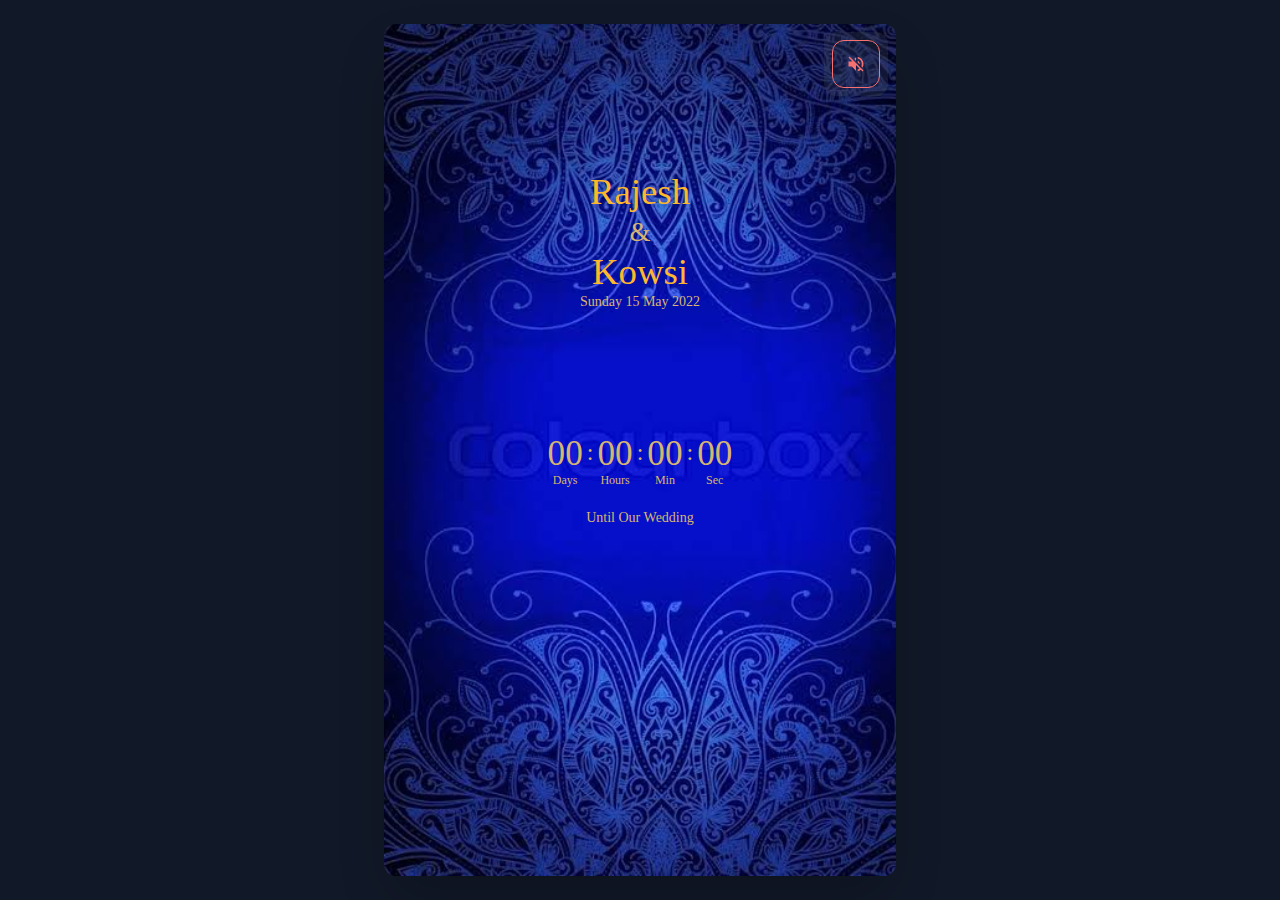
==== commit 9920aeb9: "Add files via upload" ====
--- a/index.html
+++ b/index.html
@@ -23,14 +23,14 @@
   <meta charset="utf-8">
   <title>Rajesh ❤️ Kowsi Wedding Countdown</title>
   <meta name="robots" content="index,follow">
-  <meta name="description" content="Coordially Inviting to Attend Our Wedding and Shower your blessings On Us!!!">
-  <meta property="og:title" content="Rajesh  ❤️  Kowsi  Wedding Invitation">
-  <meta property="og:description" content="Coordially Inviting to Attend Our Wedding and Shower your blessings On Us!!!">
-  <meta property="og:image" content="Full_Invitation.jpg?alt=media">
-  <meta property="og:image:alt" content="Rajesh ❤️  Kowsi  Wedding Invitation">
+  <meta name="description" content="Wedding countdown is a wedding countdown app for Android. This timer app counts down days until your wedding date and at the same time allows you to design the wedding countdown page as you like">
+  <meta property="og:title" content="Rajesh  ❤️  Kowsi  Wedding Countdown">
+  <meta property="og:description" content="Wedding countdown is a wedding countdown app for Android. This timer app counts down days until your wedding date and at the same time allows you to design the wedding countdown page as you like">
+  <meta property="og:image" content="https://firebasestorage.googleapis.com/v0/b/wedding-day-counter.appspot.com/o/web%2F5_15_2022_3c5a9bfc-2caf-4689-a928-f1ccabbaa469%2Fbg.jpg?alt=media">
+  <meta property="og:image:alt" content="Rajesh ❤️  Kowsi  Wedding Countdown">
   <meta property="og:image:width" content="800">
   <meta property="og:image:height" content="600">
-  <meta property="og:site_name" content="WeddingInvitation">
+  <meta property="og:site_name" content="WeddingCountdown.app">
   <meta name="next-head-count" content="13">
   <!-- <link rel="preload" href="_next/static/css/b36b95d97a3a9784054e.css" as="style"> -->
 
@@ -39,6 +39,10 @@
 </head>
 
 <body>
+  <!-- <audio autoplay><source src="timer_audio.mp3" ></audio> -->
+  <audio autoplay loop>
+    <source src="timer_audio.mp3">
+  </audio>
   <div id="__next">
     <div class="app-container " style="min-height: 620px;">
       <main>
@@ -46,14 +50,30 @@
         <div class="h-full">
           <div class="invitation  h-full  relative
       bg-gray-900 text-white" style="filter: none; color: rgb(216, 181, 113);">
-            <div class="absolute top-0 left-0 w-full h-full  bg-cover bg-center animate-bg-pos"
-              style="background-image: url(&quot;bg.jpeg?alt=media&quot;); background-position: 0px 0px; filter: blur(0px);">
+            <div class=" absolute top-2 right-2 w-16 text-center p-2  bg-gray-700 shadow-lg rounded-xl z-50 bg-opacity-30">
+              <div><button id = "audio_btn" class="h-12  w-full border  text-center rounded-xl text-xl flex justify-center items-center animate-pulse border-red-400  text-red-400"><svg stroke="currentColor" fill="currentColor" stroke-width="0" viewBox="0 0 24 24"
+                    height="1em" width="1em" xmlns="http://www.w3.org/2000/svg">
+                    <path
+                      d="M16.5 12c0-1.77-1.02-3.29-2.5-4.03v2.21l2.45 2.45c.03-.2.05-.41.05-.63zm2.5 0c0 .94-.2 1.82-.54 2.64l1.51 1.51C20.63 14.91 21 13.5 21 12c0-4.28-2.99-7.86-7-8.77v2.06c2.89.86 5 3.54 5 6.71zM4.27 3L3 4.27 7.73 9H3v6h4l5 5v-6.73l4.25 4.25c-.67.52-1.42.93-2.25 1.18v2.06c1.38-.31 2.63-.95 3.69-1.81L19.73 21 21 19.73l-9-9L4.27 3zM12 4L9.91 6.09 12 8.18V4z">
+                    </path>
+                    <!-- <audio id="notification" src="timer_audio.mp3"></audio> -->
+                  </svg></button></div>
+              <!-- <div class="mt-4">
+                <div class="z-50 relative" style="z-index:8000"><button class="h-12 border border-red-400 p-1 rounded-lg text-lg w-full text-center flex justify-center items-center"><svg stroke="currentColor" fill="currentColor" stroke-width="0"
+                      viewBox="0 0 512 512" class="text-red-400" height="1em" width="1em" xmlns="http://www.w3.org/2000/svg">
+                      <path
+                        d="M383.822 344.427c-16.045 0-31.024 5.326-41.721 15.979l-152.957-88.42c1.071-5.328 2.142-9.593 2.142-14.919 0-5.328-1.071-9.593-2.142-14.919l150.826-87.35c11.762 10.653 26.741 17.041 43.852 17.041 35.295 0 64.178-28.766 64.178-63.92C448 72.767 419.117 44 383.822 44c-35.297 0-64.179 28.767-64.179 63.92 0 5.327 1.065 9.593 2.142 14.919l-150.821 87.35c-11.767-10.654-26.741-17.041-43.856-17.041-35.296 0-63.108 28.766-63.108 63.92 0 35.153 28.877 63.92 64.178 63.92 17.115 0 32.089-6.389 43.856-17.042l151.891 88.421c-1.076 4.255-2.141 8.521-2.141 13.847 0 34.094 27.806 61.787 62.037 61.787 34.229 0 62.036-27.693 62.036-61.787.001-34.094-27.805-61.787-62.035-61.787z">
+                      </path>
+                    </svg></button></div>
+              </div> -->
+            </div>
+            <div class="absolute top-0 left-0 w-full h-full  bg-cover bg-center animate-bg-pos" style="background-image: url(&quot;bg.jpeg?alt=media&quot;); background-position: 0px 0px; filter: blur(0px);">
             </div>
             <div class="absolute z-20  w-full h-full p-4 flex flex-col justify-center items-center font-wdc_courgette">
               <div class="text-center text-4xl overflow-hidden" style="opacity: 1;">
-                <h1 class = "PreciousFont">Rajesh</h1>
-                <h1 class ="and">&amp;</h1>
-                <h1 class = "PreciousFont">Kowsi</h1>
+                <h1 class="PreciousFont">Rajesh</h1>
+                <h1 class="and">&amp;</h1>
+                <h1 class="PreciousFont">Kowsi</h1>
                 <p class="text-sm">Sunday 15 May 2022</p>
               </div>
               <div class=" text-2xl relative mt-6 show-heart">
@@ -84,41 +104,26 @@
                 </div>
               </div>
               <div class="text-sm  mt-4 text-center w-full px-3 h-14" style="opacity: 1;">
-                <p class = "quote_p text-center">
-                  <span class = "quote">We</span>
-                  <span class = "quote">are</span>
-                  <span class = "quote">getting</span>
-                  <span class = "quote">married</span>
-                  <span class = "quote">and</span>
-                  <span class = "quote">we</span>
-                  <span class = "quote">thought</span>
-                  <span class = "quote">that</span>
-                  <span class = "quote">it</span>
-                  <span class = "quote">would</span>
-                  <span class = "quote">only</span>
-                  <span class = "quote">be</span>
-                  <span class = "quote">fair</span>
-                  <span class = "quote">if</span>
-                  <span class = "quote">you</span>
-                  <span class = "quote">were</span>
-                  <span class = "quote">at</span>
-                  <span class = "quote">our</span>
-                  <span class = "quote">Ceremony!!</span>
-                  <!-- <span class = "quote">be a</span>
-                  <span class = "quote">reason</span>
-                  <span class = "quote">for</span>
-                  <span class = "quote">much</span>
-                  <span class = "quote">more</span>
-                  <span class = "quote">happiness</span>
-                  <span class = "quote">at my</span>
-                  <span class = "quote">wedding</span>
-                  <span class = "quote">and</span>
-                  <span class = "quote">give</span>
-                  <span class = "quote">me</span>
-                  <span class = "quote">one</span>
-                  <span class = "quote">more</span>
-                  <span class = "quote">reason</span>
-                  <span class = "quote">to Smile!!!</span> -->
+                <p class="quote_p text-center">
+                  <span class="quote">We</span>
+                  <span class="quote">are</span>
+                  <span class="quote">getting</span>
+                  <span class="quote">married</span>
+                  <span class="quote">and</span>
+                  <span class="quote">we</span>
+                  <span class="quote">thought</span>
+                  <span class="quote">that</span>
+                  <span class="quote">it</span>
+                  <span class="quote">would</span>
+                  <span class="quote">only</span>
+                  <span class="quote">be</span>
+                  <span class="quote">fair</span>
+                  <span class="quote">if</span>
+                  <span class="quote">you</span>
+                  <span class="quote">were</span>
+                  <span class="quote">at</span>
+                  <span class="quote">our</span>
+                  <span class="quote">Ceremony!!</span>
                 </p>
               </div>
             </div>
@@ -147,9 +152,10 @@
 
 </body>
 <script>
-window.setTimeout(function() {
-  location.href = "invitation.html";
-}, 6000);
+
+  window.setTimeout(function() {
+    location.href = "invitation.html";
+  }, 10000);
 </script>
 
 
--- a/styles.css
+++ b/styles.css
@@ -2434,83 +2434,83 @@
 }
 
 .quote:nth-child(1){
-  animation: fade-in 0.8s 0.1s forwards cubic-bezier(0.11, 0, 0.5, 0);
+  animation: fade-in 0.8s 0.2s forwards cubic-bezier(0.11, 0, 0.5, 0);
 }
 
 .quote:nth-child(2){
-  animation: fade-in 0.8s 0.2s forwards cubic-bezier(0.11, 0, 0.5, 0);
+  animation: fade-in 0.8s 0.5s forwards cubic-bezier(0.11, 0, 0.5, 0);
 }
 
 .quote:nth-child(3){
-  animation: fade-in 0.8s 0.3s forwards cubic-bezier(0.11, 0, 0.5, 0);
+  animation: fade-in 0.8s 0.8s forwards cubic-bezier(0.11, 0, 0.5, 0);
 }
 
 .quote:nth-child(4){
-  animation: fade-in 0.8s 0.4s forwards cubic-bezier(0.11, 0, 0.5, 0);
+  animation: fade-in 0.8s 1.1s forwards cubic-bezier(0.11, 0, 0.5, 0);
 }
 
 .quote:nth-child(5){
-  animation: fade-in 0.8s 0.5s forwards cubic-bezier(0.11, 0, 0.5, 0);
+  animation: fade-in 0.8s 1.4s forwards cubic-bezier(0.11, 0, 0.5, 0);
 }
 
 .quote:nth-child(6){
-  animation: fade-in 0.8s 0.6s forwards cubic-bezier(0.11, 0, 0.5, 0);
+  animation: fade-in 0.8s 1.7s forwards cubic-bezier(0.11, 0, 0.5, 0);
 }
 
 .quote:nth-child(7){
-  animation: fade-in 0.8s 0.7s forwards cubic-bezier(0.11, 0, 0.5, 0);
+  animation: fade-in 0.8s 2.0s forwards cubic-bezier(0.11, 0, 0.5, 0);
 }
 
 .quote:nth-child(8){
-  animation: fade-in 0.8s 0.8s forwards cubic-bezier(0.11, 0, 0.5, 0);
+  animation: fade-in 0.8s 2.3s forwards cubic-bezier(0.11, 0, 0.5, 0);
 }
 
 .quote:nth-child(9){
-  animation: fade-in 0.8s 0.9s forwards cubic-bezier(0.11, 0, 0.5, 0);
+  animation: fade-in 0.8s 2.6s forwards cubic-bezier(0.11, 0, 0.5, 0);
 }
 
 .quote:nth-child(10){
-  animation: fade-in 0.8s 1.0s forwards cubic-bezier(0.11, 0, 0.5, 0);
+  animation: fade-in 0.8s 2.9s forwards cubic-bezier(0.11, 0, 0.5, 0);
 }
 
 .quote:nth-child(11){
-  animation: fade-in 0.8s 1.1s forwards cubic-bezier(0.11, 0, 0.5, 0);
+  animation: fade-in 0.8s 3.2s forwards cubic-bezier(0.11, 0, 0.5, 0);
 }
 
 .quote:nth-child(12){
-  animation: fade-in 0.8s 1.2s forwards cubic-bezier(0.11, 0, 0.5, 0);
+  animation: fade-in 0.8s 3.5s forwards cubic-bezier(0.11, 0, 0.5, 0);
 }
 
 .quote:nth-child(13){
-  animation: fade-in 0.8s 1.3s forwards cubic-bezier(0.11, 0, 0.5, 0);
+  animation: fade-in 0.8s 3.8s forwards cubic-bezier(0.11, 0, 0.5, 0);
 }
 
 .quote:nth-child(14){
-  animation: fade-in 0.8s 1.4s forwards cubic-bezier(0.11, 0, 0.5, 0);
+  animation: fade-in 0.8s 4.1s forwards cubic-bezier(0.11, 0, 0.5, 0);
 }
 
 .quote:nth-child(15){
-  animation: fade-in 0.8s 1.5s forwards cubic-bezier(0.11, 0, 0.5, 0);
+  animation: fade-in 0.8s 4.4s forwards cubic-bezier(0.11, 0, 0.5, 0);
 }
 
 .quote:nth-child(16){
-  animation: fade-in 0.8s 1.6s forwards cubic-bezier(0.11, 0, 0.5, 0);
+  animation: fade-in 0.8s 4.7s forwards cubic-bezier(0.11, 0, 0.5, 0);
 }
 
 .quote:nth-child(17){
-  animation: fade-in 0.8s 1.7s forwards cubic-bezier(0.11, 0, 0.5, 0);
+  animation: fade-in 0.8s 5.0s forwards cubic-bezier(0.11, 0, 0.5, 0);
 }
 
 .quote:nth-child(18){
-  animation: fade-in 0.8s 1.8s forwards cubic-bezier(0.11, 0, 0.5, 0);
+  animation: fade-in 0.8s 5.3s forwards cubic-bezier(0.11, 0, 0.5, 0);
 }
 
 .quote:nth-child(19){
-  animation: fade-in 0.8s 1.9s forwards cubic-bezier(0.11, 0, 0.5, 0);
+  animation: fade-in 0.8s 5.6s forwards cubic-bezier(0.11, 0, 0.5, 0);
 }
 
 .quote:nth-child(20){
-  animation: fade-in 0.8s 2.0s forwards cubic-bezier(0.11, 0, 0.5, 0);
+  animation: fade-in 0.8s 5.8s forwards cubic-bezier(0.11, 0, 0.5, 0);
 }
 
 .quote:nth-child(21){
